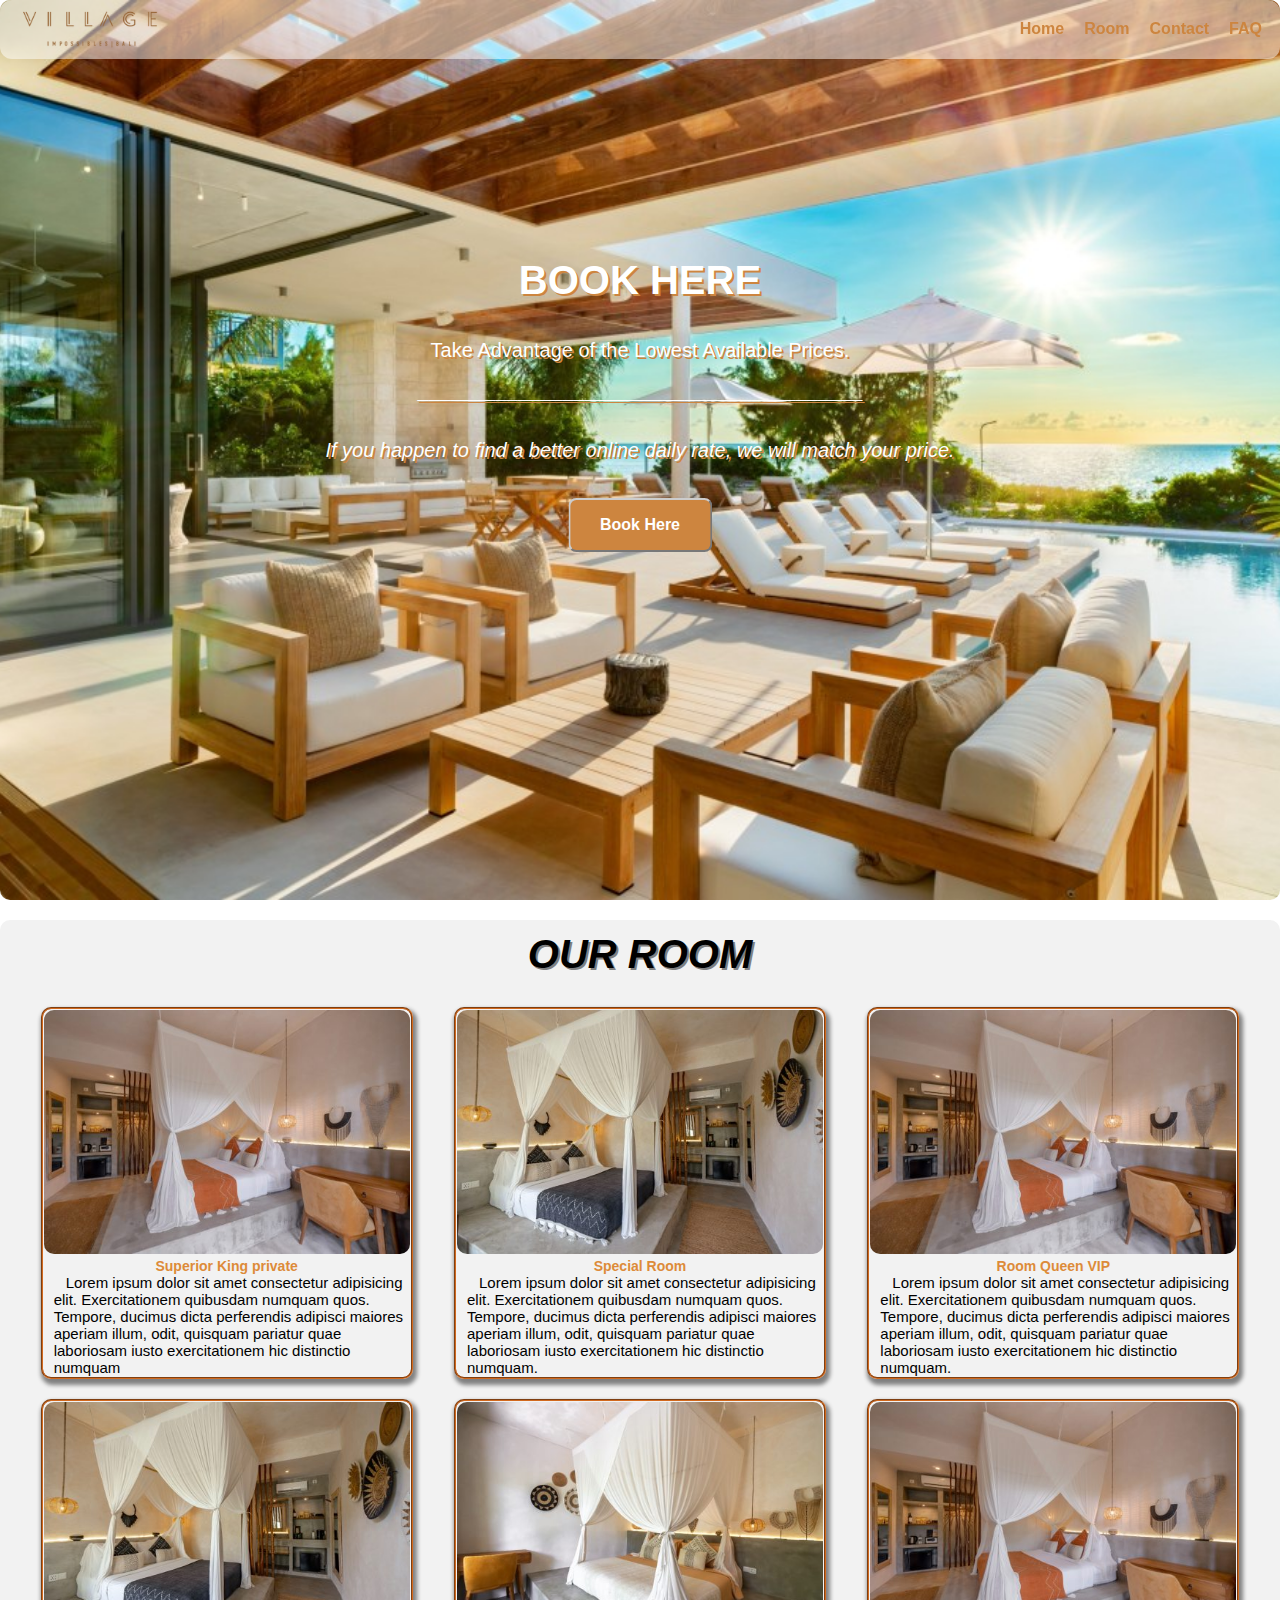
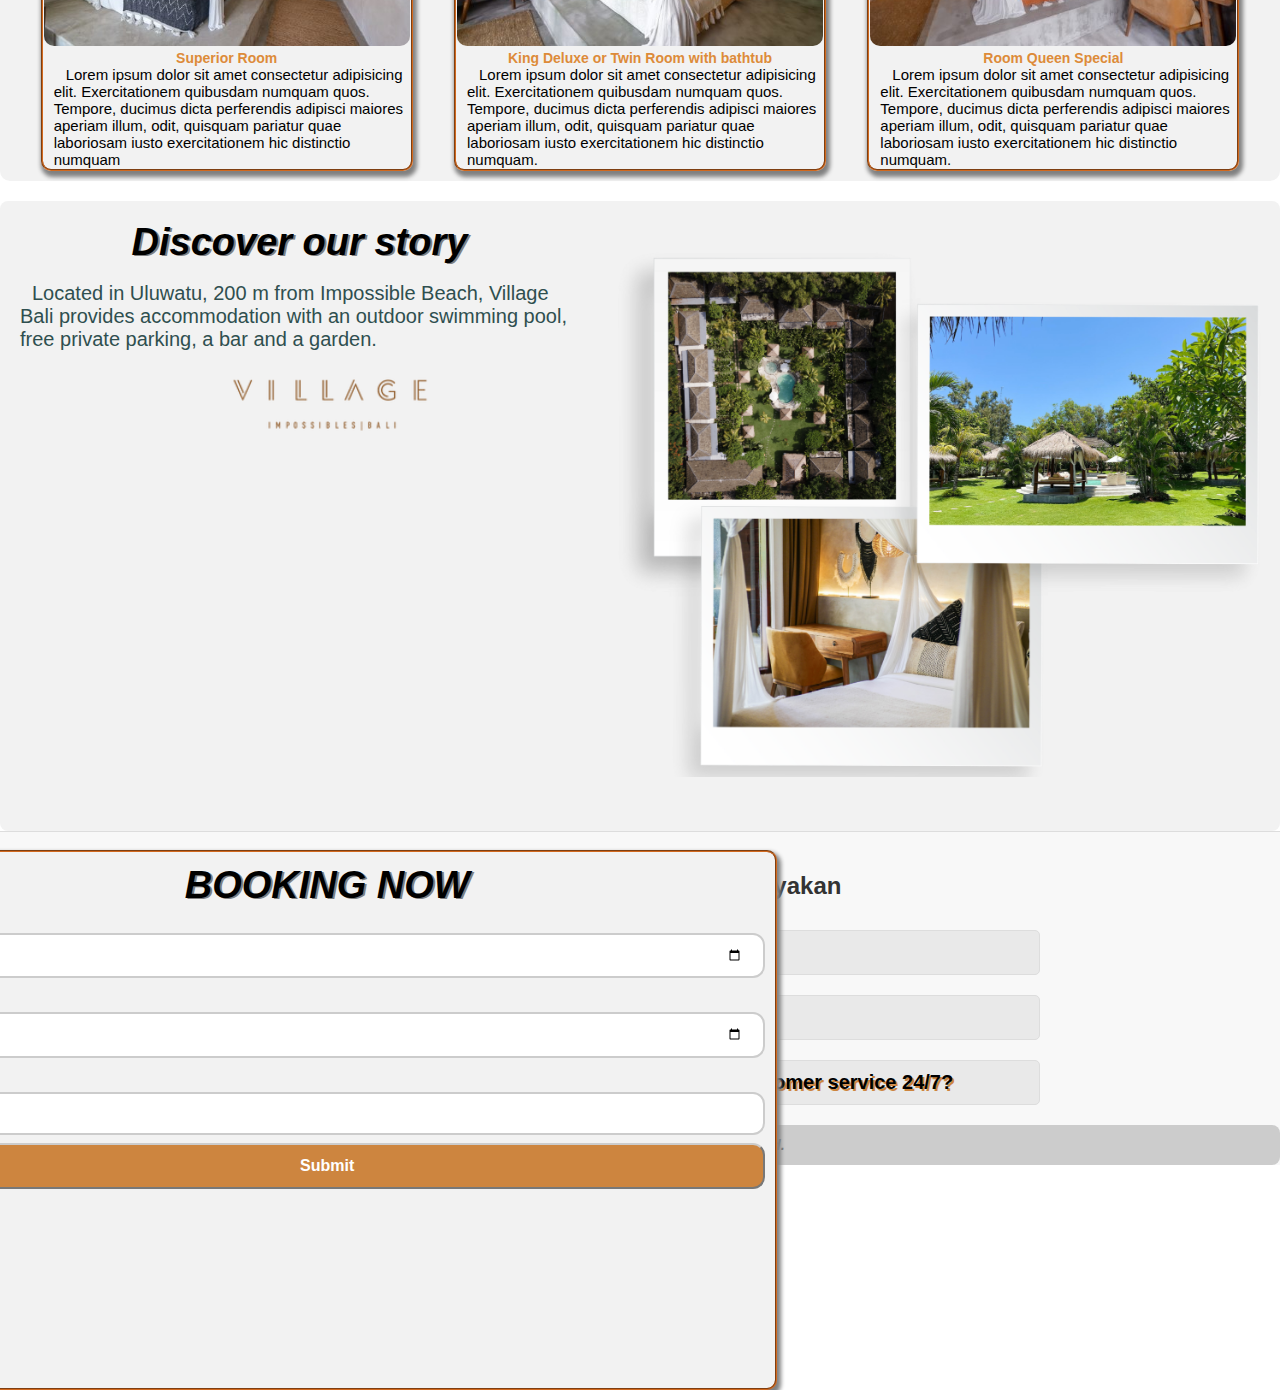
==== hotel.html @ da373fb4 "menyelesaikan tugas" ====
<!DOCTYPE html>
<html lang="en">
  <head>
    <meta charset="UTF-8" />
    <meta name="viewport" content="width=device-width, initial-scale=1.0" />
    <title>Hotel Village</title>
    <link rel="stylesheet" href="css/styles.css" />
  </head>
  <header>
    <div id="Home" class="container">
      <nav>
        <img src="images/logo.png" alt="Village-logo" />
        <ul>
          <li><a href="#Home">Home</a></li>
          <li><a href="#Room">Room</a></li>
          <li><a href="#Contact">Contact</a></li>
          <li><a href="#FAQ">FAQ</a></li>
        </ul>
      </nav>
    </div>
  </header>
  <main>
    <section>
      <div class="banner">
        <h2>BOOK HERE</h2>
        <br /><br />
        <p>Take Advantage of the Lowest Available Prices.</p>
        <br />
        <h3>________________________________________</h3>
        <br />
        <br />
        <p class="p1">
          If you happen to find a better online daily rate, we will match your
          price.
        </p>
        <br />
        <br />
        <button>Book Here</button>
      </div>
    </section>
    <section id="Room" class="our-room">
      <h1>OUR ROOM</h1>
      <div class="card-wrapper">
        <div class="card">
          <img src="images/Room2.jpg" alt="" />
          <h5><a href="">Superior King private</a></h5>
          <p>
            Lorem ipsum dolor sit amet consectetur adipisicing elit.
            Exercitationem quibusdam numquam quos. Tempore, ducimus dicta
            perferendis adipisci maiores aperiam illum, odit, quisquam pariatur
            quae laboriosam iusto exercitationem hic distinctio numquam
          </p>
        </div>
        <div class="card">
          <img src="images/Room1.jpg" alt="" />
          <h5><a href="">Special Room</a></h5>
          <p>
            Lorem ipsum dolor sit amet consectetur adipisicing elit.
            Exercitationem quibusdam numquam quos. Tempore, ducimus dicta
            perferendis adipisci maiores aperiam illum, odit, quisquam pariatur
            quae laboriosam iusto exercitationem hic distinctio numquam.
          </p>
        </div>
        <div class="card">
          <img src="images/Room2.jpg" alt="" />
          <h5><a href="">Room Queen VIP</a></h5>
          <p>
            Lorem ipsum dolor sit amet consectetur adipisicing elit.
            Exercitationem quibusdam numquam quos. Tempore, ducimus dicta
            perferendis adipisci maiores aperiam illum, odit, quisquam pariatur
            quae laboriosam iusto exercitationem hic distinctio numquam.
          </p>
        </div>
        <div class="card">
          <img src="images/Room1.jpg" alt="" />
          <h5><a href="">Superior Room</a></h5>
          <p>
            Lorem ipsum dolor sit amet consectetur adipisicing elit.
            Exercitationem quibusdam numquam quos. Tempore, ducimus dicta
            perferendis adipisci maiores aperiam illum, odit, quisquam pariatur
            quae laboriosam iusto exercitationem hic distinctio numquam
          </p>
        </div>
        <div class="card">
          <img src="images/Room3.jpg" alt="" />
          <h5><a href="">King Deluxe or Twin Room with bathtub</a></h5>
          <p>
            Lorem ipsum dolor sit amet consectetur adipisicing elit.
            Exercitationem quibusdam numquam quos. Tempore, ducimus dicta
            perferendis adipisci maiores aperiam illum, odit, quisquam pariatur
            quae laboriosam iusto exercitationem hic distinctio numquam.
          </p>
        </div>
        <div class="card">
          <img src="images/Room2.jpg" alt="" />
          <h5><a href="">Room Queen Special</a></h5>
          <p>
            Lorem ipsum dolor sit amet consectetur adipisicing elit.
            Exercitationem quibusdam numquam quos. Tempore, ducimus dicta
            perferendis adipisci maiores aperiam illum, odit, quisquam pariatur
            quae laboriosam iusto exercitationem hic distinctio numquam.
          </p>
        </div>
      </div>
    </section>
    <section class="discover-story">
      <div class="discover">
        <h2>Discover our story</h2>
        <br />
        <p>
          Located in Uluwatu, 200 m from Impossible Beach, Village Bali provides
          accommodation with an outdoor swimming pool, free private parking, a
          bar and a garden.
        </p>
        <img src="images/logo.png" alt="" />
      </div>
      <div class="story">
        <img src="images/village-view.png" alt="" />
      </div>
    </section>
    <section>
      
      <div id="Contact" class="form-container">
        <h1>BOOKING NOW</h1>
        <form onsubmit="showAlert(); return false";>
          <label for="check-in">Check-in:</label>
          <input type="date" name="check-in">
          <label for="check-out">Check-out:</label>
          <input type="date" name="check-out">
          <label for="promo">Code Promo:</label>
          <input type="number" name="promo">
          <input id="submit" type="submit" value="Submit">
        </form>
      </div>
    </section>
  </main>
  <footer id="FAQ" class="faq-footer">
    <div class="faq-container">
        <h2>Pertanyaan yang sering ditanyakan</h2>
        <div class="faq-item">
            <h3 class="faq-question">Pertanyaan 1: Dimana letak hotel tersebut?</h3>
            <div class="faq-answer">
                <p>Terletak di Uluwatu, 200 m dari pantai Impossible PelabuhanRatu Sukabumi Jawa Barat .</p>
            </div>
        </div>
        <div class="faq-item">
            <h3 class="faq-question">Pertanyaan 2: Bagaimana cara melacak pesanan?</h3>
            <div class="faq-answer">
                <p>Anda dapat melacak pesanan Anda melalui situs web kami.</p>
            </div>
        </div>
        <div class="faq-item">
            <h3 class="faq-question">Pertanyaan 3: Apakah Anda menyediakan layanan customer service 24/7?</h3>
            <div class="faq-answer">
                <p>Ya, kami menyediakan layanan customer service 24/7.</p>
            </div>
        </div>
    </div>
    <h5>&copy; 2023 Hotel Sukabumi. All rights reserved.</p>
</footer>
  <script src="js/script.js"></script>
</body>
</html>
---- css/styles.css ----
* {
  padding: 0;
  margin: 0;
  box-sizing: border-box;
  font-family: "Karla", sans-serif;
}
.container {
  width: 100%;
  height: 100vh;
  background-image: url("../images/background.jpg");
  background-position: center;
  background-size: cover;
  position: relative;
  border-radius: 10px;
}
nav {
  display: flex;
  justify-content: space-between;
  align-items: center;
  background-color: #ffffff80;
  border-radius: 12px;
  position: fixed;
  right: 0;
  left: 0;
  top: 0;
  z-index: 1;
}
nav img {
  width: 180px;
}
ul {
  display: flex;
  align-items: center;
  justify-content: space-between;
  gap: 20px;
  margin-right: 18px;
  list-style-type: none;
}
ul li a {
  cursor: pointer;
  color: #cd853f;
  text-decoration: none;
  font-size: 16px;
  font-weight: bold;
}
ul li a:hover {
  color: #fff;
  transition: 0.5s;
}
.banner {
  position: absolute;
  top: 45%;
  left: 50%;
  transform: translate(-50%, -50%);
  text-align: center;
  color: white;
}
.banner h2 {
  font-size: 40px;
  font-weight: bold;
  text-shadow: 2px 2px #cd853f;
}
.banner h2:hover {
  cursor: pointer;
  text-decoration: underline;
}
.banner p,
h3 {
  font-size: 20px;
  text-shadow: 2px 2px #cd853f;
}
.banner .p1 {
  font-style: italic;
}
.banner button {
  background-color: #cd853f;
  border: 2px outset #ccc;
  border-radius: 8px;
  padding: 16px 30px;
  cursor: pointer;
  font-size: 16px;
  font-weight: bold;
  color: #fff;
  transition: 0.5s;
}
.banner button:hover {
  background-color: chocolate;
  color: #fff;
  transition: 0.5s;
  border: 2px inset #ccc;
}
.our-room h1 {
  text-align: center;
  padding-top: 12px;
  font-size: 40px;
  font-weight: bold;
  font-style: italic;
  text-shadow: 2px 2px gray;
}
.our-room {
  margin: 20px 0;
  background-color: #f2f2f2;
  border-radius: 10px;
}
.card-wrapper {
  display: flex;
  flex-wrap: wrap;
  justify-content: space-around;
  align-items: center;
  margin-top: 12px;
  margin: 20px;
}
.card {
  width: 30%;
  margin: 10px 0;
  padding: 1px;
  border-radius: 10px;
  border: 2px groove chocolate;
  box-shadow: 2px 4px 4px 2px gray;
}
.card img {
  width: 100%;
  border-radius: 10px;
}
.card h5 {
  font-size: 14px;
  font-weight: bold;
  text-align: center;
}
.card a {
  text-decoration: none;
  color: #dd8b39;
}
.card a:hover {
  color: chocolate;
  transition: 0.5s;
}
.card p {
  text-indent: 12px;
  color: black;
  margin-left: 10px;
  font-size: 15px;
}
.discover-story {
  display: flex;
  justify-content: space-between;
  align-items: center;
  border-radius: 8px;
  background-color: #f2f2f2;
}
.discover {
  margin: 20px;
  padding-bottom: 360px;
  width: 100%;
  height: 100%;
  position: relative;
}
.discover h2 {
  font-size: 38px;
  font-weight: bold;
  font-style: italic;
  text-shadow: 2px 1px gray;
  text-align: center;
}
.discover p {
  font-size: 20px;
  color: darkslategray;
  text-indent: 12px;
}
.discover img {
  width: 260px;
  margin: 12px 0 0 180px;
}
.story img {
  width: 100%;
  border-radius: 10px;
  padding: 12px;
}
.form-container {
  background-color: #f2f2f2;
  padding: 12px 10px 40px 10px;
  border-radius: 10px;
  margin: 20px;
  border: 2px groove chocolate;
  box-shadow: 2px 4px 4px 2px gray;
  height: 60vh;
  width: 100vh;
  position: absolute;
  top: 300%;
  left: 24%;
  transform: translate(-50%, -50%);
}
.form-container h1 {
  text-align: center;
  font-size: 38px;
  font-weight: bold;
  font-style: italic;
  text-shadow: 2px 1px gray;
}
.form-container input[type="date"],
input[type="number"],
select {
  width: 100%;
  padding: 12px 20px;
  margin: 8px 0;
  display: inline-block;
  border: 2px solid #ccc;
  border-radius: 12px;
  box-sizing: border-box;
}
.form-container input[type="submit"] {
  background-color: #cd853f;
  width: 100%;
  border: 2px outset #ccc;
  border-radius: 12px;
  padding: 12px 20px;
  font-size: 16px;
  font-weight: bold;
  color: #fff;
  transition: 0.5s;
}
.form-container input[type="submit"]:hover {
  background-color: chocolate;
  border: 2px inset #ccc;
  cursor: pointer;
}
.faq-footer {
  background-color: #f8f8f8;
  border-top: 1px solid #ddd;
  padding-top: 40px;
}

.faq-container {
  max-width: 800px;
  margin: 0 auto;
}

.faq-container h2 {
  text-align: center;
  margin-bottom: 30px;
  font-size: 24px;
  color: #333;
}

.faq-item {
  margin-bottom: 20px;
}

.faq-question {
  cursor: pointer;
  margin: 0;
  padding: 10px;
  background-color: #e9e9e9;
  border: 1px solid #ddd;
  border-radius: 5px;
}

.faq-answer {
  display: none;
  padding: 10px;
  border: 1px solid #ddd;
  border-top: none;
  border-radius: 0 0 5px 5px;
  background-color: #fff;
}
.faq-answer p {
  margin: 0;
}
.faq-footer h5 {
  text-align: center;
  margin-top: 20px;
  font-size: 14px;
  color: #777;
  background-color: #ccc;
  padding: 12px;
  font-weight: bold;
  font-style: italic;
  border-radius: 8px;
}
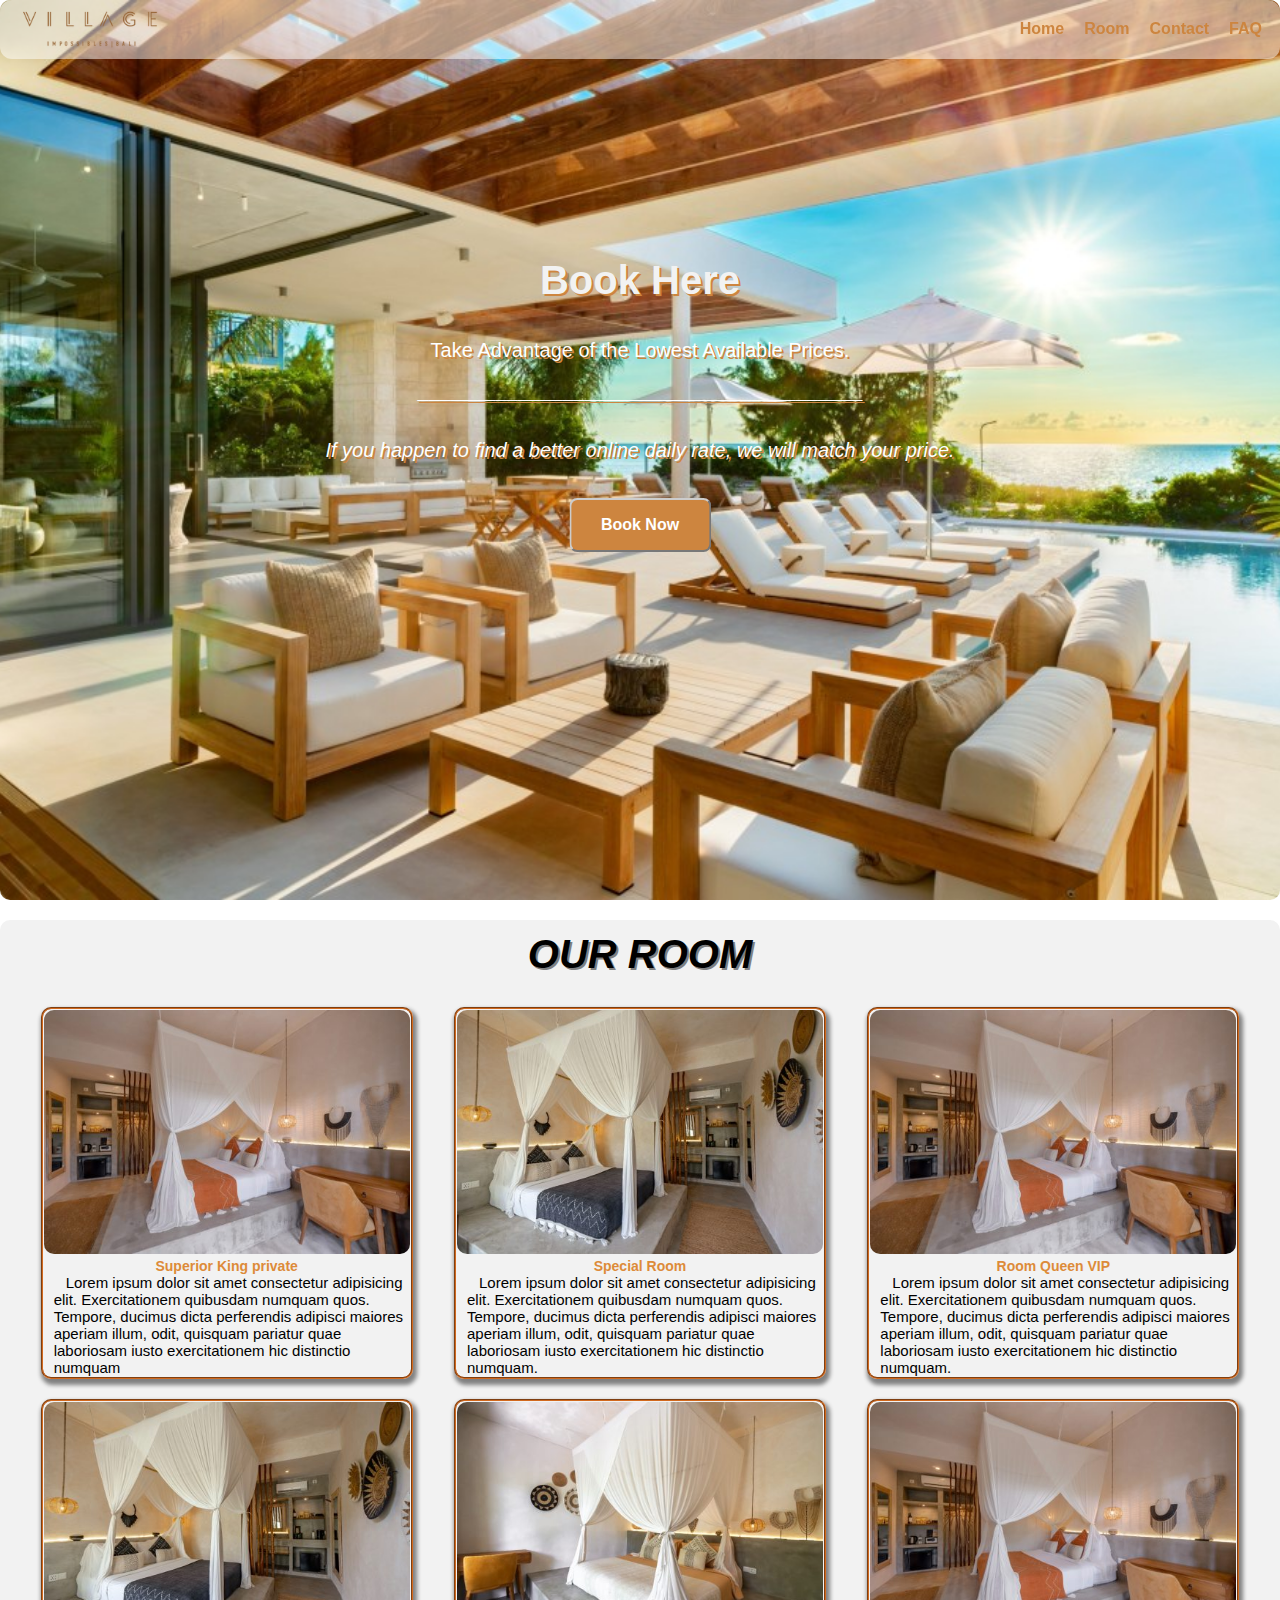
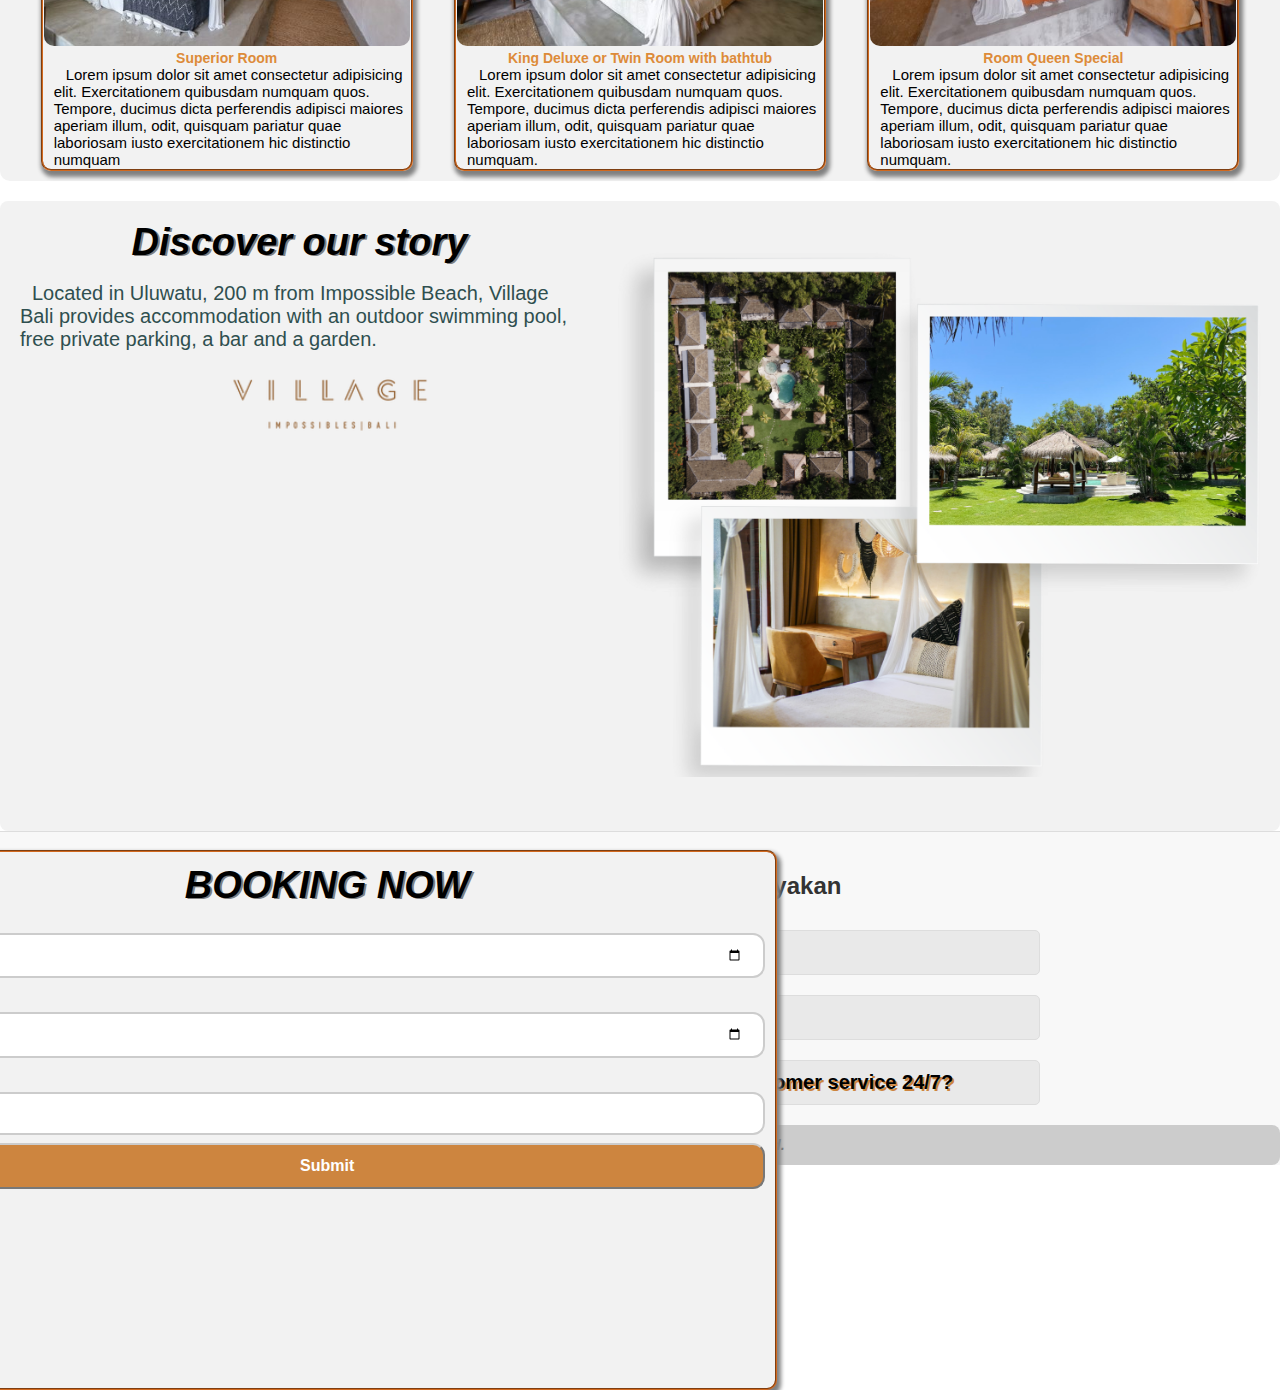
==== commit b4010878: "setting" ====
--- a/hotel.html
+++ b/hotel.html
@@ -3,6 +3,7 @@
   <head>
     <meta charset="UTF-8" />
     <meta name="viewport" content="width=device-width, initial-scale=1.0" />
+    <meta http-equiv="X-UA-Compatible" content="ie=edge"/>
     <title>Hotel Village</title>
     <link rel="stylesheet" href="css/styles.css" />
   </head>
@@ -22,7 +23,7 @@
   <main>
     <section>
       <div class="banner">
-        <h2>BOOK HERE</h2>
+        <h2><a href="#Book">Book Here</a></h2>
         <br /><br />
         <p>Take Advantage of the Lowest Available Prices.</p>
         <br />
@@ -35,7 +36,7 @@
         </p>
         <br />
         <br />
-        <button>Book Here</button>
+        <button><a href="#Book-now">Book Now</a></button>
       </div>
     </section>
     <section id="Room" class="our-room">
@@ -103,7 +104,7 @@
         </div>
       </div>
     </section>
-    <section class="discover-story">
+    <section id="Contact" class="discover-story">
       <div class="discover">
         <h2>Discover our story</h2>
         <br />
@@ -120,8 +121,8 @@
     </section>
     <section>
       
-      <div id="Contact" class="form-container">
-        <h1>BOOKING NOW</h1>
+      <div id="Book-now" class="form-container">
+        <h1 id="Book">BOOKING NOW</h1>
         <form onsubmit="showAlert(); return false";>
           <label for="check-in">Check-in:</label>
           <input type="date" name="check-in">
--- a/css/styles.css
+++ b/css/styles.css
@@ -60,6 +60,10 @@
   font-weight: bold;
   text-shadow: 2px 2px #cd853f;
 }
+.banner h2 a {
+  text-decoration: none;
+  color: #f2f2f2;
+}
 .banner h2:hover {
   cursor: pointer;
   text-decoration: underline;
@@ -82,6 +86,10 @@
   font-weight: bold;
   color: #fff;
   transition: 0.5s;
+}
+.banner button a {
+  text-decoration: none;
+  color: #fff;
 }
 .banner button:hover {
   background-color: chocolate;
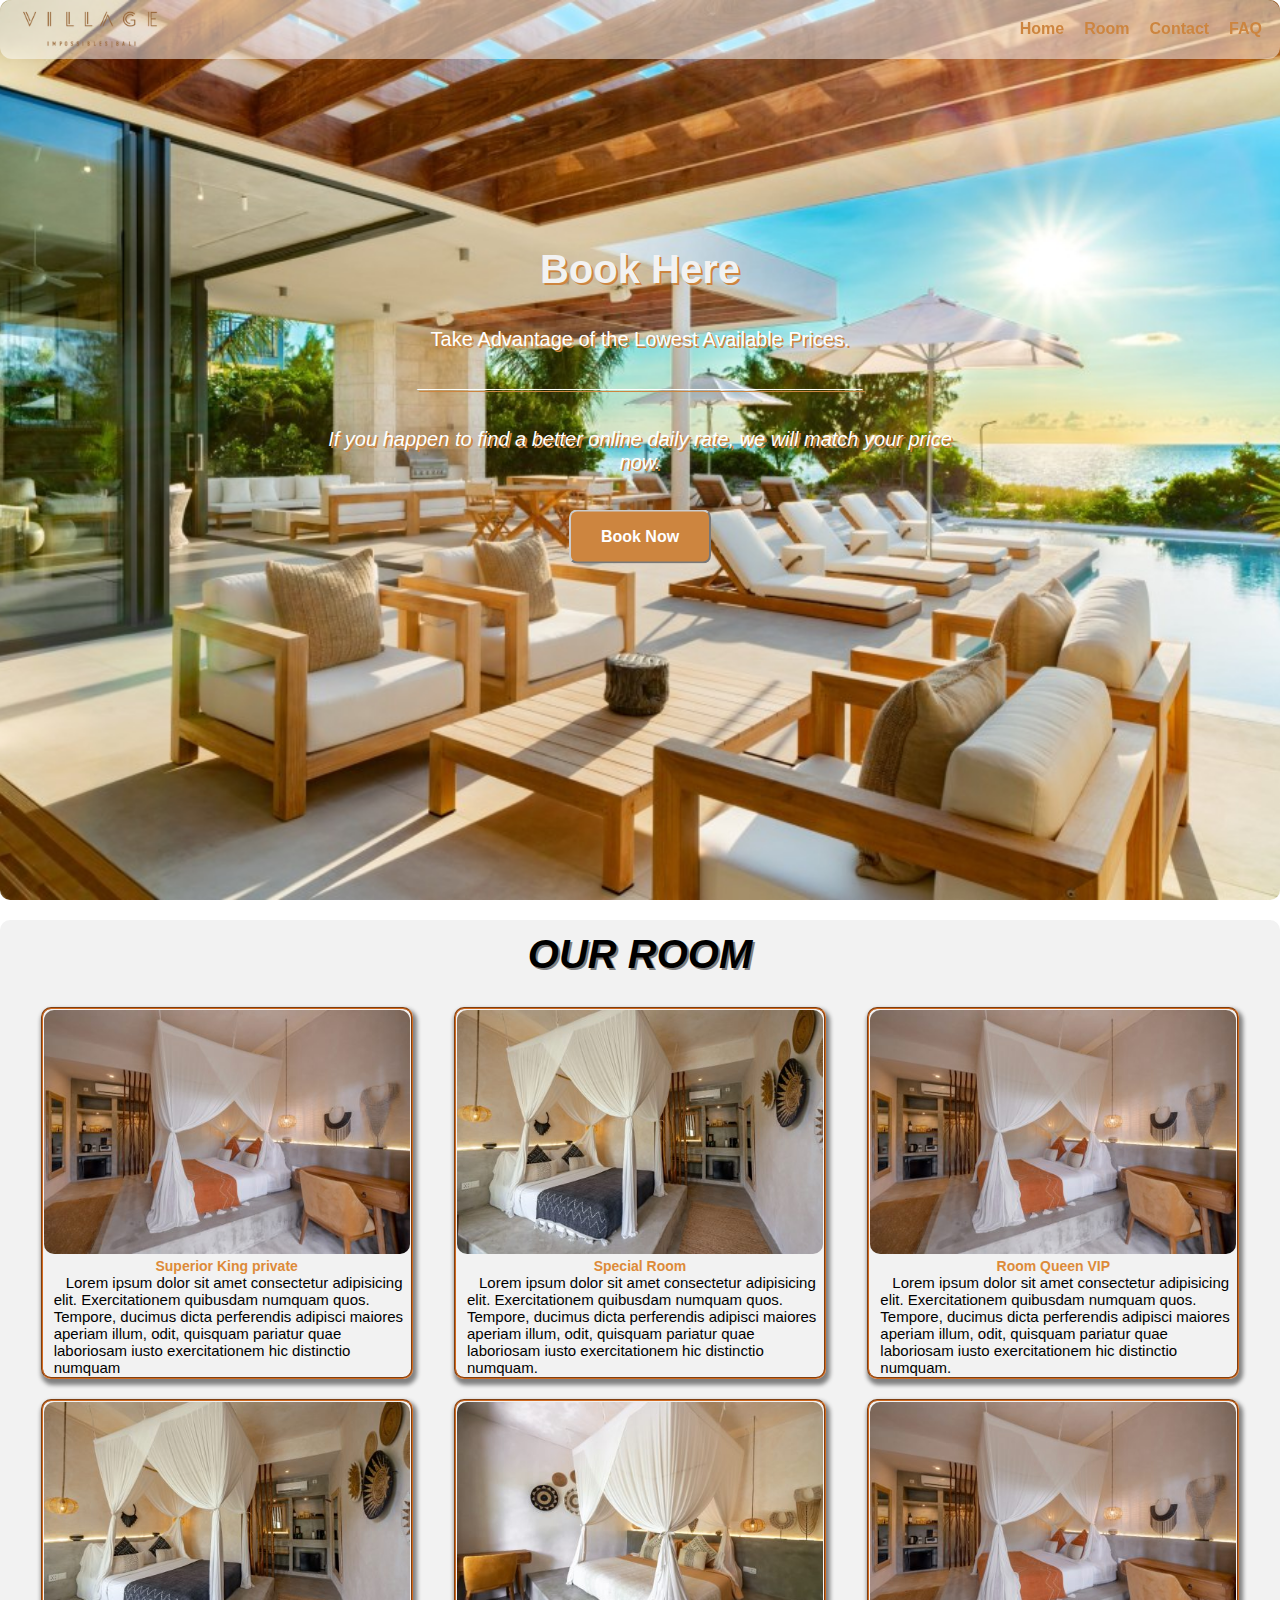
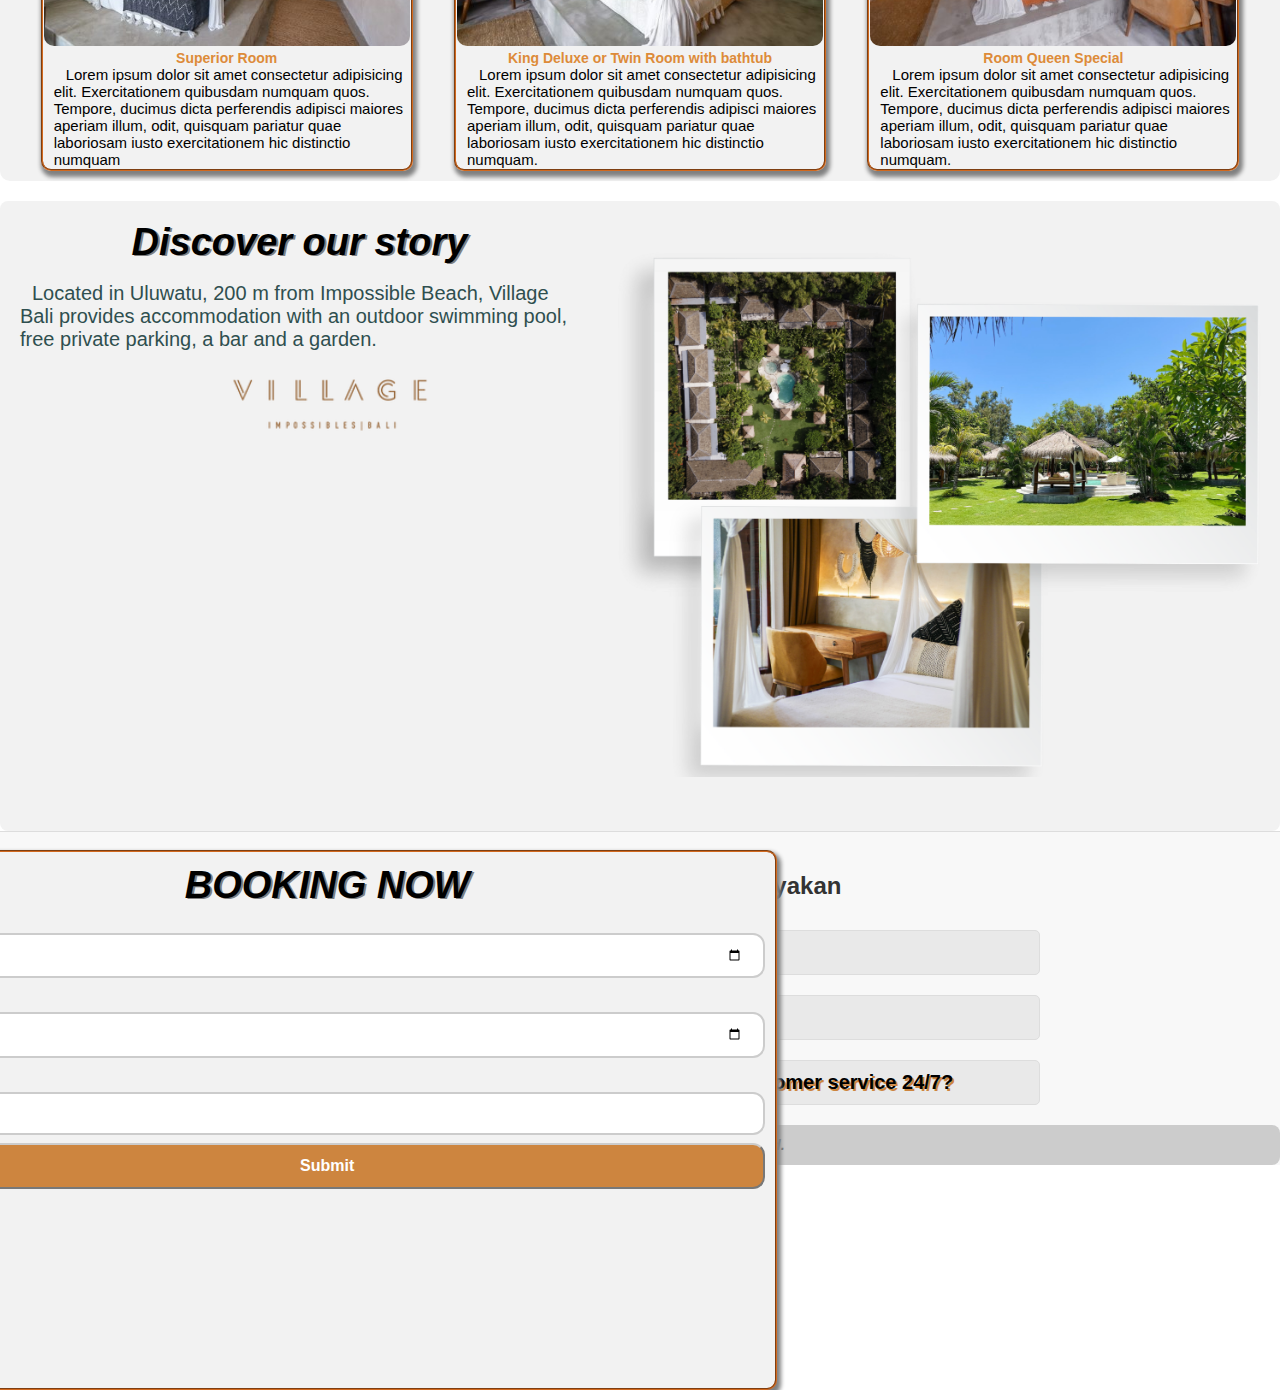
==== commit 3e535637: "upload" ====
--- a/hotel.html
+++ b/hotel.html
@@ -32,7 +32,7 @@
         <br />
         <p class="p1">
           If you happen to find a better online daily rate, we will match your
-          price.
+          price now.
         </p>
         <br />
         <br />
